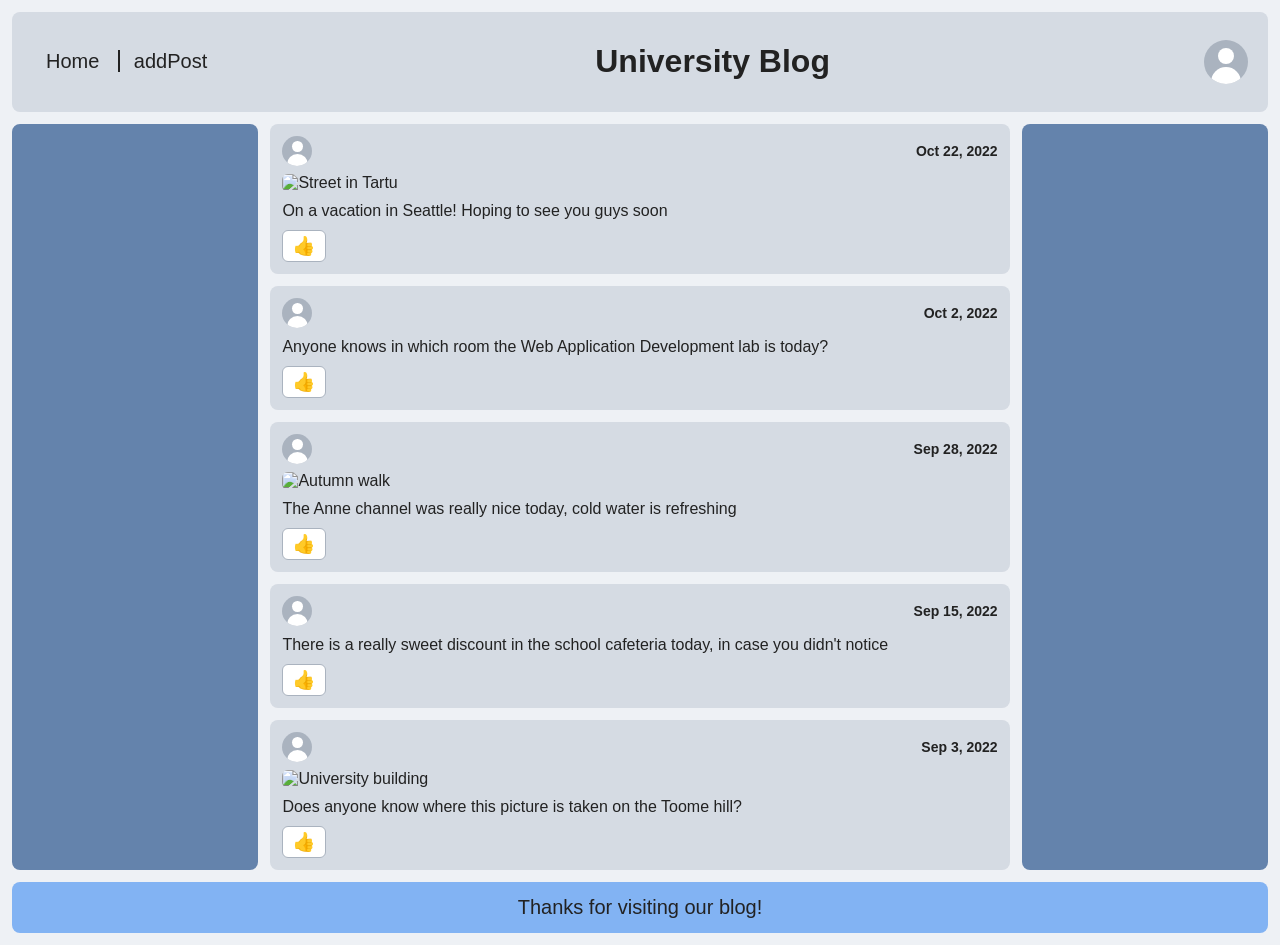
==== index.html @ fb83c41e "Added index page and styled it" ====
<!DOCTYPE html>
<html lang="en">
<head>
  <meta charset="UTF-8">
  <!-- This line makes the page scale correctly on phones -->
  <meta name="viewport" content="width=device-width, initial-scale=1">
  <title>Uni Blog</title>
  <link rel="stylesheet" href="style/index.css">
</head>
<body>

  <!-- Top bar: navigation on the left, user avatar on the right -->
  <header>
    <nav>
      <a href="index.html">Home</a>
      <a href="addPost.html">addPost</a>
    </nav>
    <h1>University Blog</h1>
    <span class="avatar"></span>
  </header>

  <!-- Middle section: left column | posts | right column -->
  <div class="layout">

    <aside class="side"></aside>

    <main>

      <!-- Post 1: with photo -->
      <article class="post">
        <header>
          <span class="avatar"></span>
          <time datetime="2022-10-22">Oct 22, 2022</time>
        </header>
        <img src="https://picsum.photos/seed/tartu1/600/400" alt="Street in Tartu">
        <p>On a vacation in Seattle! Hoping to see you guys soon</p>
        <button class="like" type="button" aria-label="Like">👍</button>
      </article>

      <!-- Post 2: without photo -->
      <article class="post">
        <header>
          <span class="avatar"></span>
          <time datetime="2022-10-02">Oct 2, 2022</time>
        </header>
        <p>Anyone knows in which room the Web Application Development lab is today?</p>
        <button class="like" type="button" aria-label="Like">👍</button>
      </article>

      <!-- Post 3: with photo -->
      <article class="post">
        <header>
          <span class="avatar"></span>
          <time datetime="2022-09-28">Sep 28, 2022</time>
        </header>
        <img src="https://picsum.photos/seed/tartu2/600/400" alt="Autumn walk">
        <p>The Anne channel was really nice today, cold water is refreshing</p>
        <button class="like" type="button" aria-label="Like">👍</button>
      </article>

      <!-- Post 4: without photo -->
      <article class="post">
        <header>
          <span class="avatar"></span>
          <time datetime="2022-09-15">Sep 15, 2022</time>
        </header>
        <p>There is a really sweet discount in the school cafeteria today, in case you didn't notice</p>
        <button class="like" type="button" aria-label="Like">👍</button>
      </article>

      <!-- Post 5: with photo -->
      <article class="post">
        <header>
          <span class="avatar"></span>
          <time datetime="2022-09-03">Sep 3, 2022</time>
        </header>
        <img src="https://picsum.photos/seed/tartu3/600/400" alt="University building">
        <p>Does anyone know where this picture is taken on the Toome hill?</p>
        <button class="like" type="button" aria-label="Like">👍</button>
      </article>

    </main>

    <aside class="side"></aside>

  </div>

  <footer>
    <p>Thanks for visiting our blog!</p>
  </footer>

</body>
</html>
---- style/index.css ----
/* ---------- Basics ---------- */
* {
  box-sizing: border-box;   /* padding is included in an element's width */
}

body {
  margin: 0;
  min-height: 100vh;
  font-family: Arial, sans-serif;
  background: #eef1f5;
  color: #222;

  /* FLEXBOX: stack header, layout and footer vertically */
  display: flex;
  flex-direction: column;
  gap: 12px;
  padding: 12px;
}

/* ---------- Top bar ---------- */
/* CHILD SELECTOR: only the header that is directly inside body
   (so it does not affect the header inside each post) */
body > header {
  display: flex;
  justify-content: space-between;   /* nav left, avatar right */
  align-items: center;
  background: #d5dbe3;
  padding: 10px 20px;
  border-radius: 8px;
  transition: background 0.3s;
}

/* PSEUDO-CLASS: the whole bar changes colour when hovered */
body > header:hover {
  background: #a9c7ea;
}

/* DESCENDANT SELECTOR: every link inside nav */
nav a {
  color: #222;
  text-decoration: none;
  font-size: 20px;
  padding: 0 14px;
}

/* ADJACENT SIBLING SELECTOR: a link that comes right after another link
   gets the "|" divider line from the wireframe */
nav a + a {
  border-left: 2px solid #222;
}

nav a:hover {
  color: #0b5ed7;
  text-decoration: underline;
}

/* ---------- Middle section (flexbox row) ---------- */
.layout {
  display: flex;
  gap: 12px;
  flex: 1;              /* takes up all the space between header and footer */
}

.side {
  flex: 1;              /* narrow grey columns on the left and right */
  background: #6483ac;
  border-radius: 8px;
}

main {
  flex: 3;              /* the posts column is 3x wider than a side column */
  display: flex;
  flex-direction: column;
  gap: 12px;
}

/* ---------- Posts ---------- */
.post {
  background: #d5dbe3;
  border-radius: 8px;
  padding: 12px;
}

/* Top row of a post: avatar left, date right */
.post header {
  display: flex;
  justify-content: space-between;
  align-items: center;
  margin-bottom: 8px;
}

.post time {
  font-size: 14px;
  font-weight: bold;
}

.post img {
  display: block;
  width: 100%;          /* image always fits the post, also on a phone */
  height: auto;
  border-radius: 6px;
}

.post p {
  margin: 10px 0;
}

/* ---------- Like button ---------- */
.like {
  background: #fff;
  border: 1px solid #aab3bf;
  border-radius: 6px;
  padding: 4px 10px;
  font-size: 18px;
  cursor: pointer;
}

.like:hover {
  background: #cfe3ff;
}

/* ---------- Avatar (a grey circle with a person drawn using pseudo-elements) ---------- */
.avatar {
  position: relative;
  display: block;
  width: 44px;
  height: 44px;
  border-radius: 50%;
  background: #aab3bf;
  overflow: hidden;     /* cuts off the "shoulders" at the circle's edge */
}

/* PSEUDO-ELEMENT: the head */
.avatar::before {
  content: "";
  position: absolute;
  top: 18%;
  left: 32%;
  width: 36%;
  height: 36%;
  background: #fff;
  border-radius: 50%;
}

/* PSEUDO-ELEMENT: the shoulders */
.avatar::after {
  content: "";
  position: absolute;
  top: 62%;
  left: 15%;
  width: 70%;
  height: 70%;
  background: #fff;
  border-radius: 50%;
}

/* DESCENDANT SELECTOR: smaller avatars inside posts */
.post .avatar {
  width: 30px;
  height: 30px;
}

/* ---------- Footer ---------- */
footer {
  background: #82b3f3;
  border-radius: 8px;
  padding: 14px;
  text-align: center;
  font-size: 20px;
}

footer p {
  margin: 0;
}

/* ---------- Phone layout ---------- */
/* On screens narrower than 700px, hide the side columns
   so the posts use the full width */
@media (max-width: 700px) {
  .side {
    display: none;
  }

  body {
    padding: 8px;
  }
}
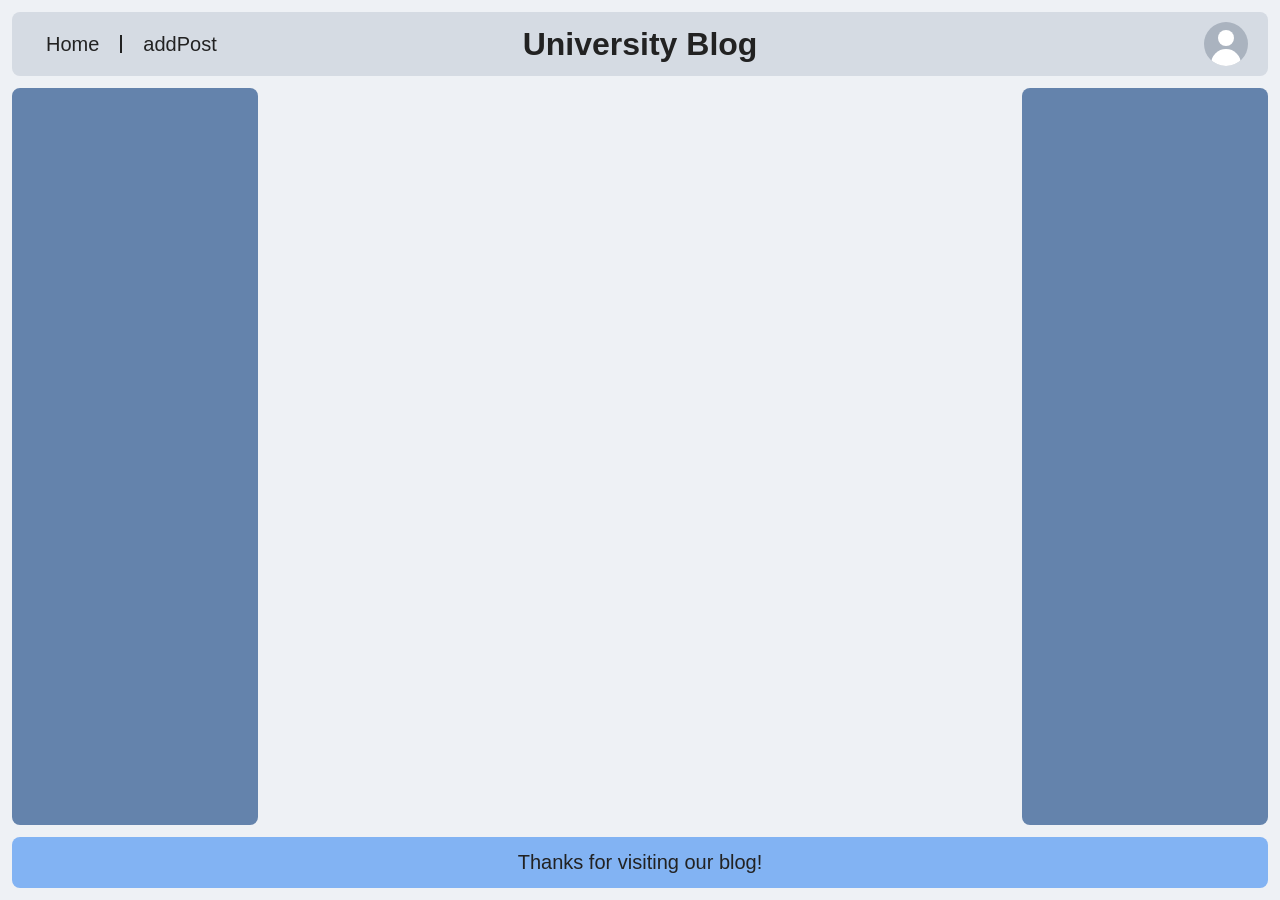
==== commit 4115d484: "Implemented fetching posts from remote endpoint and generating content using Javascript on the index" ====
--- a/index.html
+++ b/index.html
@@ -6,6 +6,7 @@
   <meta name="viewport" content="width=device-width, initial-scale=1">
   <title>Uni Blog</title>
   <link rel="stylesheet" href="style/index.css">
+  <script src="script/index.js" defer></script>
 </head>
 <body>
 
@@ -23,61 +24,8 @@
   <div class="layout">
 
     <aside class="side"></aside>
-
+    <!-- Posts will be added dynamically-->
     <main>
-
-      <!-- Post 1: with photo -->
-      <article class="post">
-        <header>
-          <span class="avatar"></span>
-          <time datetime="2022-10-22">Oct 22, 2022</time>
-        </header>
-        <img src="https://picsum.photos/seed/tartu1/600/400" alt="Street in Tartu">
-        <p>On a vacation in Seattle! Hoping to see you guys soon</p>
-        <button class="like" type="button" aria-label="Like">👍</button>
-      </article>
-
-      <!-- Post 2: without photo -->
-      <article class="post">
-        <header>
-          <span class="avatar"></span>
-          <time datetime="2022-10-02">Oct 2, 2022</time>
-        </header>
-        <p>Anyone knows in which room the Web Application Development lab is today?</p>
-        <button class="like" type="button" aria-label="Like">👍</button>
-      </article>
-
-      <!-- Post 3: with photo -->
-      <article class="post">
-        <header>
-          <span class="avatar"></span>
-          <time datetime="2022-09-28">Sep 28, 2022</time>
-        </header>
-        <img src="https://picsum.photos/seed/tartu2/600/400" alt="Autumn walk">
-        <p>The Anne channel was really nice today, cold water is refreshing</p>
-        <button class="like" type="button" aria-label="Like">👍</button>
-      </article>
-
-      <!-- Post 4: without photo -->
-      <article class="post">
-        <header>
-          <span class="avatar"></span>
-          <time datetime="2022-09-15">Sep 15, 2022</time>
-        </header>
-        <p>There is a really sweet discount in the school cafeteria today, in case you didn't notice</p>
-        <button class="like" type="button" aria-label="Like">👍</button>
-      </article>
-
-      <!-- Post 5: with photo -->
-      <article class="post">
-        <header>
-          <span class="avatar"></span>
-          <time datetime="2022-09-03">Sep 3, 2022</time>
-        </header>
-        <img src="https://picsum.photos/seed/tartu3/600/400" alt="University building">
-        <p>Does anyone know where this picture is taken on the Toome hill?</p>
-        <button class="like" type="button" aria-label="Like">👍</button>
-      </article>
 
     </main>
 
--- a/style/index.css
+++ b/style/index.css
@@ -21,13 +21,24 @@
 /* CHILD SELECTOR: only the header that is directly inside body
    (so it does not affect the header inside each post) */
 body > header {
-  display: flex;
-  justify-content: space-between;   /* nav left, avatar right */
+  /* 3 columns: two equal sides + title in the middle,
+     so the title is always centred on the page */
+  display: grid;
+  grid-template-columns: 1fr auto 1fr;
   align-items: center;
   background: #d5dbe3;
   padding: 10px 20px;
   border-radius: 8px;
   transition: background 0.3s;
+}
+
+body > header h1 {
+  margin: 0;
+}
+
+/* push the avatar to the right edge of its column */
+body > header .avatar {
+  justify-self: end;
 }
 
 /* PSEUDO-CLASS: the whole bar changes colour when hovered */
@@ -35,23 +46,39 @@
   background: #a9c7ea;
 }
 
+/* Links sit in a row with space for the divider */
+nav {
+  display: flex;
+  align-items: center;
+  gap: 16px;
+}
+
 /* DESCENDANT SELECTOR: every link inside nav */
 nav a {
+  position: relative;
   color: #222;
   text-decoration: none;
   font-size: 20px;
-  padding: 0 14px;
-}
-
-/* ADJACENT SIBLING SELECTOR: a link that comes right after another link
-   gets the "|" divider line from the wireframe */
-nav a + a {
-  border-left: 2px solid #222;
+  padding: 6px 14px;
+  border-radius: 6px;          /* soft pill shape on hover */
+  transition: background 0.2s, color 0.2s;
+}
+
+/* ADJACENT SIBLING SELECTOR: a link right after another link
+   gets the "|" divider, drawn outside the link's background */
+nav a + a::before {
+  content: "";
+  position: absolute;
+  left: -9px;
+  top: 25%;
+  height: 50%;
+  width: 2px;
+  background: #222;
 }
 
 nav a:hover {
+  background: rgba(255, 255, 255, 0.6);   /* required: background changes on hover */
   color: #0b5ed7;
-  text-decoration: underline;
 }
 
 /* ---------- Middle section (flexbox row) ---------- */
@@ -87,6 +114,21 @@
   justify-content: space-between;
   align-items: center;
   margin-bottom: 8px;
+}
+
+.post-author {
+  display: flex;
+  align-items: center;
+  gap: 8px;
+}
+
+.author-name {
+  font-weight: bold;
+}
+
+.post h2 {
+  margin: 0 0 8px;
+  font-size: 20px;
 }
 
 .post time {
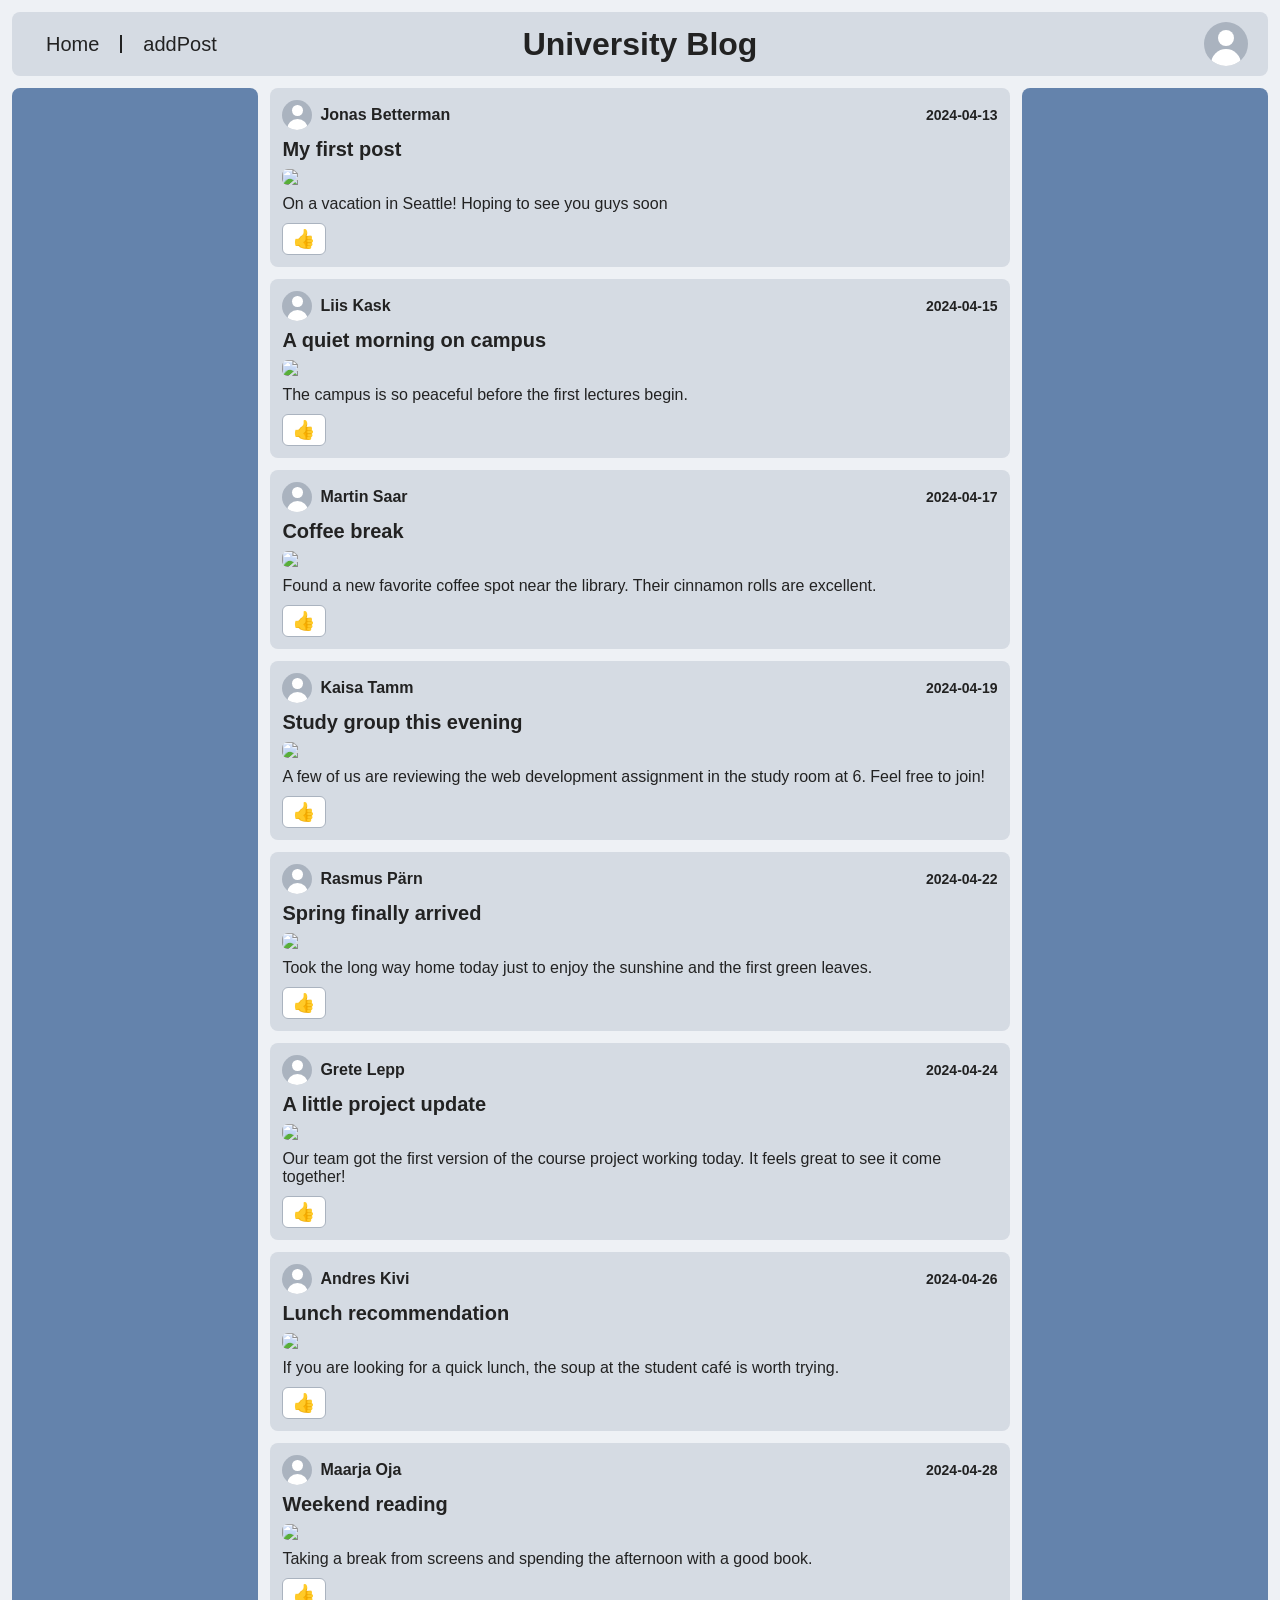
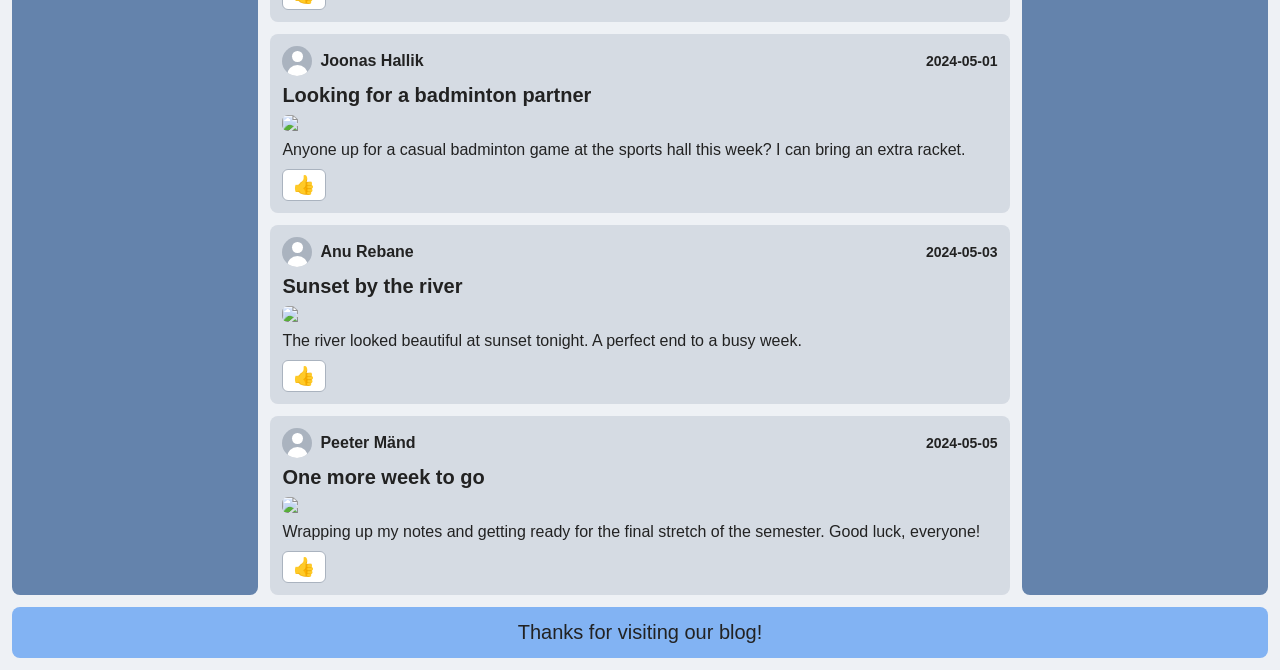
==== commit 2dd845ce: "Load posts from local posts.json and add avatar dropdown menu" ====
--- a/index.html
+++ b/index.html
@@ -10,15 +10,22 @@
 </head>
 <body>
 
-  <!-- Top bar: navigation on the left, user avatar on the right -->
-  <header>
-    <nav>
-      <a href="index.html">Home</a>
-      <a href="addPost.html">addPost</a>
-    </nav>
-    <h1>University Blog</h1>
+ <!-- Top bar: navigation on the left, user avatar on the right -->
+<header>
+  <nav>
+    <a href="index.html">Home</a>
+    <a href="addPost.html">addPost</a>
+  </nav>
+  <h1>University Blog</h1>
+  <div class="user-menu">
     <span class="avatar"></span>
-  </header>
+    <div class="user-menu-dropdown">
+      <span>Teet Ain</span>
+      <span>Teet.Ain@university.edu</span>
+      <a href="login.html">Logout</a>
+    </div>
+  </div>
+</header>
 
   <!-- Middle section: left column | posts | right column -->
   <div class="layout">
--- a/style/index.css
+++ b/style/index.css
@@ -36,9 +36,52 @@
   margin: 0;
 }
 
-/* push the avatar to the right edge of its column */
+/* push the user menu to the right edge of its column.
+   position: relative so the dropdown is placed relative to it */
+.user-menu {
+  justify-self: end;
+  position: relative;
+}
+
 body > header .avatar {
-  justify-self: end;
+  cursor: pointer;
+}
+
+/* ---------- Dropdown under the avatar ---------- */
+.user-menu-dropdown {
+  display: none;              /* hidden until the avatar is clicked */
+  position: absolute;
+  top: calc(100% + 8px);      /* just below the avatar */
+  right: 0;                   /* lined up with the avatar's right edge */
+  z-index: 10;                /* stays on top of the posts */
+  flex-direction: column;
+  min-width: 200px;
+  white-space: nowrap;
+  background: #d5dbe3;
+  border-radius: 8px;
+  padding: 8px 0;
+  box-shadow: 0 4px 12px rgba(0, 0, 0, 0.15);
+}
+
+/* JS adds this class to show the dropdown */
+.user-menu-dropdown.open {
+  display: flex;
+}
+
+.user-menu-dropdown span,
+.user-menu-dropdown a {
+  padding: 6px 16px;
+  font-size: 14px;
+  color: #222;
+}
+
+.user-menu-dropdown a {
+  text-decoration: none;
+}
+
+.user-menu-dropdown a:hover {
+  background: rgba(255, 255, 255, 0.6);
+  color: #0b5ed7;
 }
 
 /* PSEUDO-CLASS: the whole bar changes colour when hovered */
